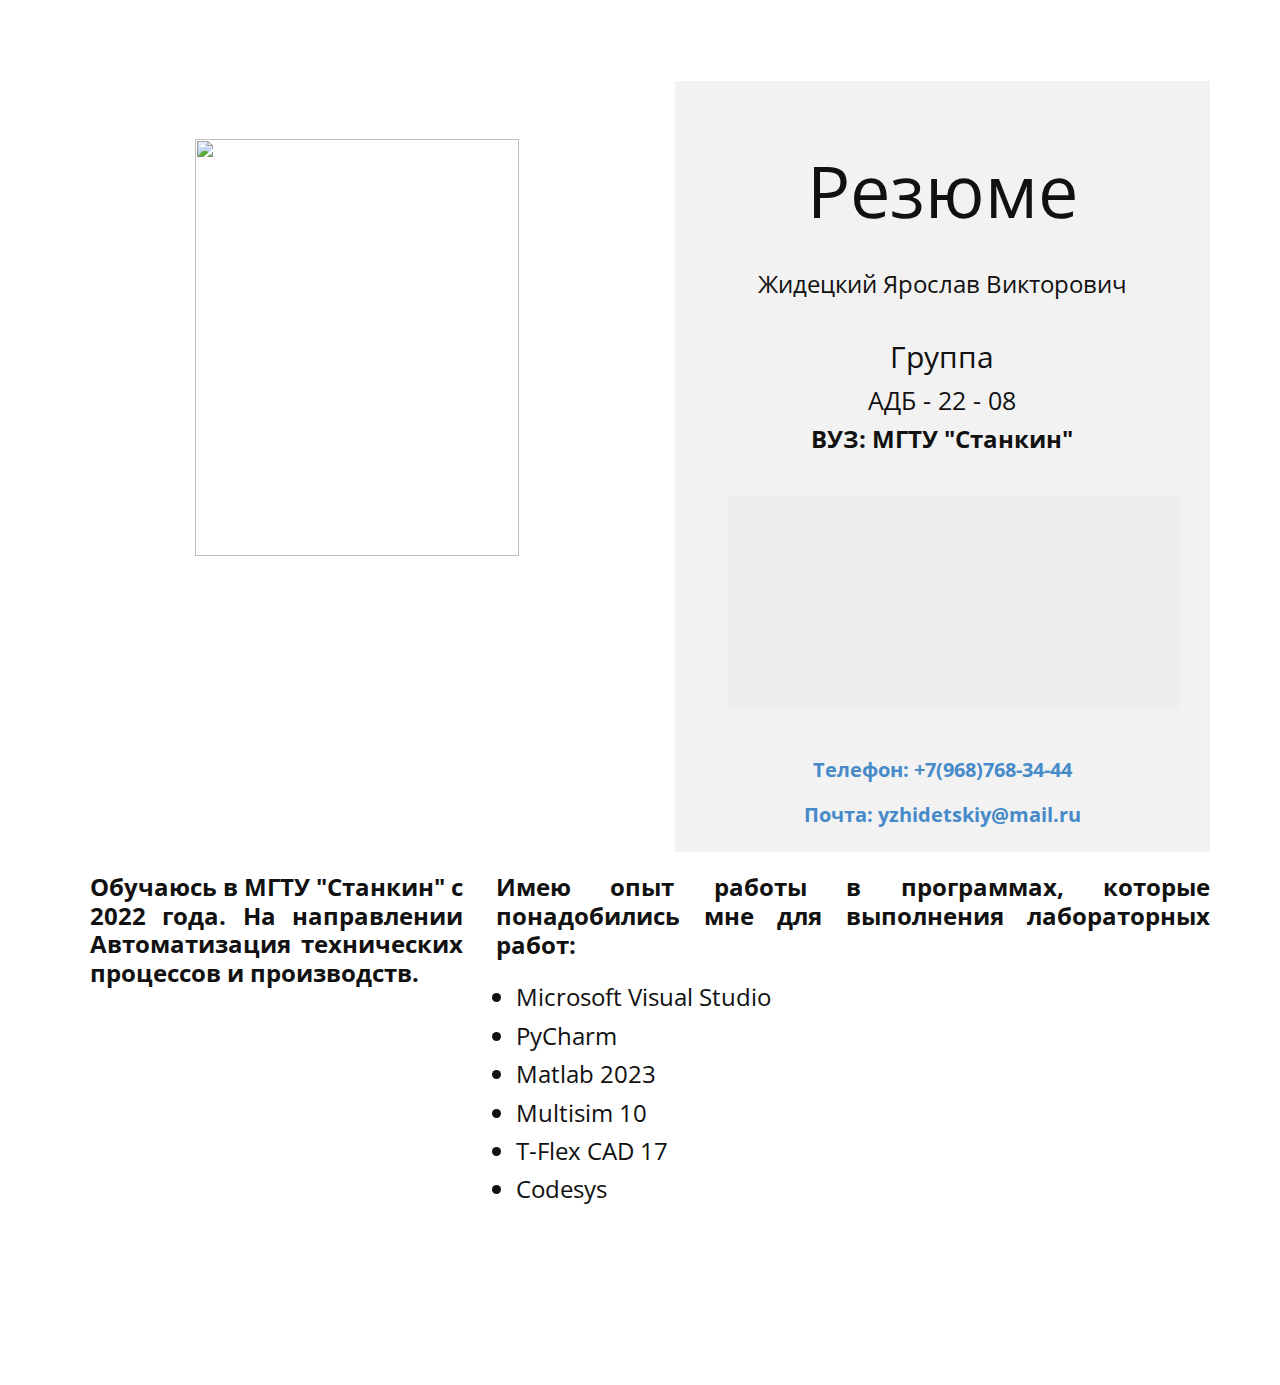
==== index.html @ a61671f0 "Add files via upload" ====
<!DOCTYPE html>
<html style="font-size: 16px;" lang="ru"><head>
    <meta name="viewport" content="width=device-width, initial-scale=1.0">
    <meta charset="utf-8">
    <meta name="keywords" content="Featured clients, Contact Us">
    <meta name="description" content="">
    <title>Главная</title>
    <link rel="stylesheet" href="nicepage.css" media="screen">
<link rel="stylesheet" href="Главная.css" media="screen">
    <script class="u-script" type="text/javascript" src="jquery-1.9.1.min.js" defer=""></script>
    <script class="u-script" type="text/javascript" src="nicepage.js" defer=""></script>
    <meta name="generator" content="Nicepage 6.7.6, nicepage.com">
    <link id="u-theme-google-font" rel="stylesheet" href="https://fonts.googleapis.com/css?family=Roboto:100,100i,300,300i,400,400i,500,500i,700,700i,900,900i|Open+Sans:300,300i,400,400i,500,500i,600,600i,700,700i,800,800i">
    <link id="u-page-google-font" rel="stylesheet" href="https://fonts.googleapis.com/css?family=Montserrat:100,100i,200,200i,300,300i,400,400i,500,500i,600,600i,700,700i,800,800i,900,900i">
    
    
    
    
    <script type="application/ld+json">{
		"@context": "http://schema.org",
		"@type": "Organization",
		"name": "Zhidetskiy_resume",
		"url": "/"
}</script>
    <meta name="theme-color" content="#478ac9">
    <meta property="og:title" content="Главная">
    <meta property="og:type" content="website">
    <link rel="canonical" href="/">
  <meta data-intl-tel-input-cdn-path="intlTelInput/"></head>
  <body data-home-page="https://website6225548.nicepage.io/Главная.html?version=2ecc26d8-dc09-1859-0a1a-3acf0bc43222" data-home-page-title="Главная" data-path-to-root="./" data-include-products="false" class="u-body u-xl-mode" data-lang="ru"><header class="u-clearfix u-container-align-center u-header u-header" id="sec-6a40"><div class="u-clearfix u-sheet u-sheet-1"></div></header>
    <section class="u-align-center u-clearfix u-section-1" id="sec-52f0">
      <div class="u-clearfix u-sheet u-valign-middle u-sheet-1">
        <div class="data-layout-selected u-clearfix u-expanded-width u-gutter-30 u-layout-wrap u-layout-wrap-1">
          <div class="u-layout">
            <div class="u-layout-row">
              <div class="u-align-left u-container-style u-layout-cell u-right-cell u-size-31 u-white u-layout-cell-1">
                <div class="u-container-layout u-container-layout-1">
                  <img class="custom-expanded u-hover-feature u-image u-image-contain u-image-default u-image-1" data-image-width="1400" data-image-height="1800" src="images/photolab8400.jpg">
                </div>
              </div>
              <div class="u-align-center u-container-style u-grey-5 u-layout-cell u-shape-rectangle u-size-29 u-layout-cell-2">
                <div class="u-container-layout u-container-layout-2">
                  <h1 class="u-custom-font u-text u-text-font u-title u-text-1">Резюме</h1>
                  <h4 class="u-custom-font u-text u-text-font u-text-2">Жидецкий Ярослав Викторович </h4>
                  <h3 class="u-custom-font u-text u-text-font u-text-3">Группа</h3>
                  <p class="u-text u-text-4">АДБ - 22 - 08 </p>
                  <h5 class="u-custom-font u-text u-text-font u-text-5">ВУЗ: МГТУ "Станкин" </h5>
                  <div class="u-grey-light-2 u-map u-map-1">
                    <div class="embed-responsive">
                      <iframe class="embed-responsive-item" src="https://maps.google.com/maps?output=embed&amp;q=%D0%9C%D0%93%D0%A2%D0%A3%20%D0%A1%D1%82%D0%B0%D0%BD%D0%BA%D0%B8%D0%BD&amp;z=10&amp;t=m" data-map="[base64]"></iframe>
                    </div>
                  </div>
                  <p class="u-text u-text-6">
                    <a class="u-active-none u-border-0 u-btn u-button-link u-button-style u-hover-none u-none u-text-palette-1-base u-btn-1" href="tel:+7(968)768-34-44">Телефон: +7(968)768-34-44<br>
                    </a>
                  </p>
                  <p class="u-text u-text-7">
                    <a class="u-active-none u-border-none u-btn u-button-link u-button-style u-hover-none u-none u-text-palette-1-base u-btn-2" href="mailto:yzhidetskiy@mail.ru?subject=%D0%92%D0%BE%D0%BF%D1%80%D0%BE%D1%81">Почта: yzhidetskiy@mail.ru</a>
                  </p>
                </div>
              </div>
            </div>
          </div>
        </div>
      </div>
      
      
    </section>
    <section class="u-clearfix u-section-2" id="sec-c7d8">
      <div class="u-clearfix u-sheet u-sheet-1">
        <h5 class="u-align-justify u-custom-font u-text u-text-font u-text-1">Обучаюсь в МГТУ "Станкин" с 2022 года. На направлении Автоматизация технических процессов и производств.</h5>
        <h5 class="u-align-justify u-custom-font u-text u-text-font u-text-2">Имею опыт работы в программах, которые понадобились мне для выполнения лабораторных работ:</h5>
        <ul class="u-align-justify u-text u-text-3">
          <li>Microsoft Visual Studio</li>
          <li>PyCharm</li>
          <li>Matlab 2023</li>
          <li>Multisim 10</li>
          <li>T-Flex CAD 17 </li>
          <li>Codesys</li>
        </ul>
      </div>
      
      
    </section>

  
</body></html>
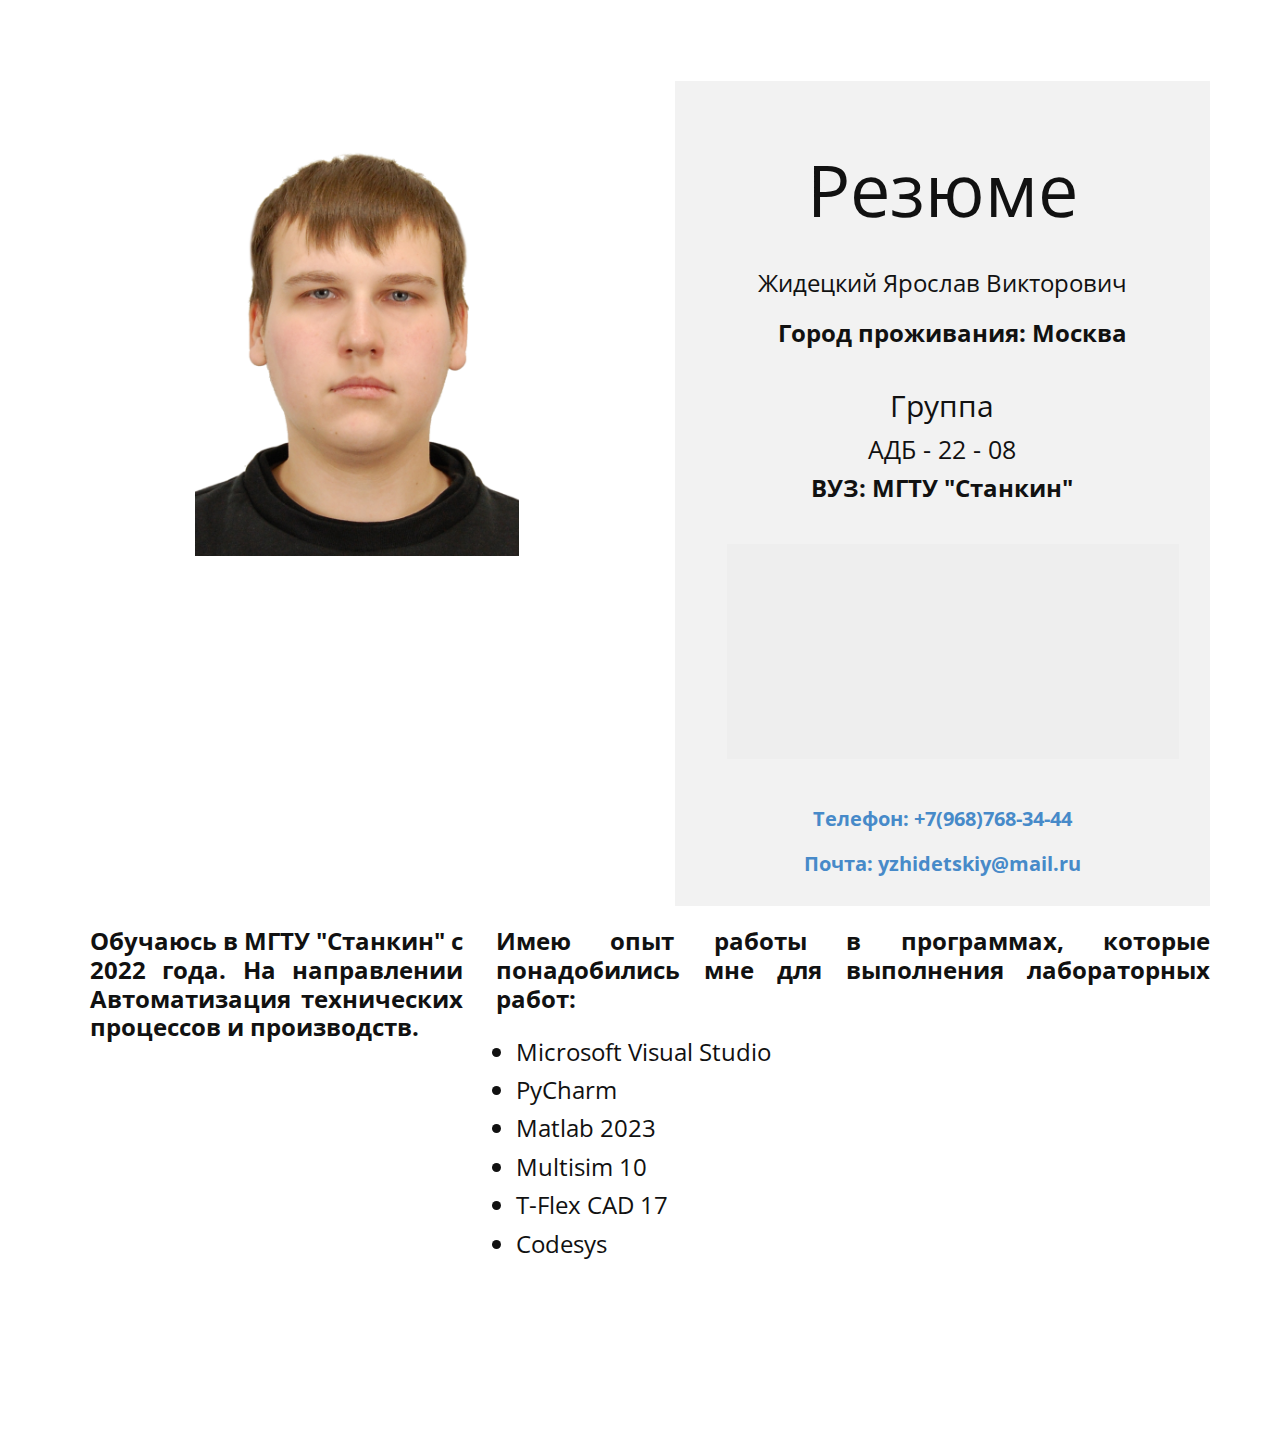
==== commit 2bc42b81: "Add files via upload" ====
--- a/index.html
+++ b/index.html
@@ -27,7 +27,7 @@
     <meta property="og:type" content="website">
     <link rel="canonical" href="/">
   <meta data-intl-tel-input-cdn-path="intlTelInput/"></head>
-  <body data-home-page="https://website6225548.nicepage.io/Главная.html?version=2ecc26d8-dc09-1859-0a1a-3acf0bc43222" data-home-page-title="Главная" data-path-to-root="./" data-include-products="false" class="u-body u-xl-mode" data-lang="ru"><header class="u-clearfix u-container-align-center u-header u-header" id="sec-6a40"><div class="u-clearfix u-sheet u-sheet-1"></div></header>
+  <body data-home-page="https://website6225548.nicepage.io/Главная.html?version=9775ccfd-e073-a1c1-121c-3ebdc267af38" data-home-page-title="Главная" data-path-to-root="./" data-include-products="false" class="u-body u-xl-mode" data-lang="ru"><header class="u-clearfix u-container-align-center u-header u-header" id="sec-6a40"><div class="u-clearfix u-sheet u-sheet-1"></div></header>
     <section class="u-align-center u-clearfix u-section-1" id="sec-52f0">
       <div class="u-clearfix u-sheet u-valign-middle u-sheet-1">
         <div class="data-layout-selected u-clearfix u-expanded-width u-gutter-30 u-layout-wrap u-layout-wrap-1">
@@ -42,19 +42,20 @@
                 <div class="u-container-layout u-container-layout-2">
                   <h1 class="u-custom-font u-text u-text-font u-title u-text-1">Резюме</h1>
                   <h4 class="u-custom-font u-text u-text-font u-text-2">Жидецкий Ярослав Викторович </h4>
-                  <h3 class="u-custom-font u-text u-text-font u-text-3">Группа</h3>
-                  <p class="u-text u-text-4">АДБ - 22 - 08 </p>
-                  <h5 class="u-custom-font u-text u-text-font u-text-5">ВУЗ: МГТУ "Станкин" </h5>
+                  <h5 class="u-custom-font u-text u-text-font u-text-3">Город проживания: Москва </h5>
+                  <h3 class="u-custom-font u-text u-text-font u-text-4">Группа</h3>
+                  <p class="u-text u-text-5">АДБ - 22 - 08 </p>
+                  <h5 class="u-custom-font u-text u-text-font u-text-6">ВУЗ: МГТУ "Станкин" </h5>
                   <div class="u-grey-light-2 u-map u-map-1">
                     <div class="embed-responsive">
                       <iframe class="embed-responsive-item" src="https://maps.google.com/maps?output=embed&amp;q=%D0%9C%D0%93%D0%A2%D0%A3%20%D0%A1%D1%82%D0%B0%D0%BD%D0%BA%D0%B8%D0%BD&amp;z=10&amp;t=m" data-map="[base64]"></iframe>
                     </div>
                   </div>
-                  <p class="u-text u-text-6">
+                  <p class="u-text u-text-7">
                     <a class="u-active-none u-border-0 u-btn u-button-link u-button-style u-hover-none u-none u-text-palette-1-base u-btn-1" href="tel:+7(968)768-34-44">Телефон: +7(968)768-34-44<br>
                     </a>
                   </p>
-                  <p class="u-text u-text-7">
+                  <p class="u-text u-text-8">
                     <a class="u-active-none u-border-none u-btn u-button-link u-button-style u-hover-none u-none u-text-palette-1-base u-btn-2" href="mailto:yzhidetskiy@mail.ru?subject=%D0%92%D0%BE%D0%BF%D1%80%D0%BE%D1%81">Почта: yzhidetskiy@mail.ru</a>
                   </p>
                 </div>
@@ -82,6 +83,5 @@
       
       
     </section>
-
-  
+     
 </body></html>--- a/Главная.css
+++ b/Главная.css
@@ -1,5 +1,5 @@
 .u-section-1 .u-sheet-1 {
-  min-height: 772px;
+  min-height: 826px;
 }
 
 .u-section-1 .u-layout-wrap-1 {
@@ -8,7 +8,7 @@
 }
 
 .u-section-1 .u-layout-cell-1 {
-  min-height: 798px;
+  min-height: 855px;
 }
 
 .u-section-1 .u-container-layout-1 {
@@ -27,7 +27,7 @@
 }
 
 .u-section-1 .u-layout-cell-2 {
-  min-height: 798px;
+  min-height: 855px;
   background-image: none;
 }
 
@@ -36,7 +36,7 @@
 }
 
 .u-section-1 .u-text-1 {
-  margin: 40px 31px 0;
+  margin: 39px 31px 0;
 }
 
 .u-section-1 .u-text-2 {
@@ -44,17 +44,22 @@
 }
 
 .u-section-1 .u-text-3 {
+  font-size: 1.5rem;
+  margin: 21px 20px 0 41px;
+}
+
+.u-section-1 .u-text-4 {
   width: 215px;
   margin: 40px auto 0;
 }
 
-.u-section-1 .u-text-4 {
+.u-section-1 .u-text-5 {
   font-size: 1.5625rem;
   width: 413px;
   margin: 5px auto 0;
 }
 
-.u-section-1 .u-text-5 {
+.u-section-1 .u-text-6 {
   font-size: 1.5rem;
   margin: 5px 30px 0;
 }
@@ -62,10 +67,10 @@
 .u-section-1 .u-map-1 {
   width: 452px;
   height: 215px;
-  margin: 41px 31px 0 auto;
-}
-
-.u-section-1 .u-text-6 {
+  margin: 41px auto 0 52px;
+}
+
+.u-section-1 .u-text-7 {
   font-weight: 700;
   line-height: 2;
   font-size: 1.25rem;
@@ -77,7 +82,7 @@
   padding: 0;
 }
 
-.u-section-1 .u-text-7 {
+.u-section-1 .u-text-8 {
   font-weight: 700;
   line-height: 2;
   font-size: 1.25rem;
@@ -96,11 +101,11 @@
   }
 
   .u-section-1 .u-layout-cell-1 {
-    min-height: 658px;
+    min-height: 705px;
   }
 
   .u-section-1 .u-layout-cell-2 {
-    min-height: 658px;
+    min-height: 705px;
   }
 
   .u-section-1 .u-text-1 {
@@ -113,14 +118,35 @@
     margin-right: 0;
   }
 
+  .u-section-1 .u-text-3 {
+    margin-right: 0;
+    margin-left: 0;
+  }
+
   .u-section-1 .u-text-5 {
+    margin-left: 13px;
+    margin-right: 13px;
+  }
+
+  .u-section-1 .u-text-6 {
     margin-left: 0;
     margin-right: 0;
   }
 
   .u-section-1 .u-map-1 {
     width: 439px;
-    margin-right: 0;
+    margin-left: 0;
+    margin-right: 0;
+  }
+
+  .u-section-1 .u-text-7 {
+    margin-left: 11px;
+    margin-right: 11px;
+  }
+
+  .u-section-1 .u-text-8 {
+    margin-left: 12px;
+    margin-right: 12px;
   }
 }
 
@@ -130,7 +156,7 @@
   }
 
   .u-section-1 .u-layout-cell-1 {
-    min-height: 504px;
+    min-height: 540px;
   }
 
   .u-section-1 .u-image-1 {
@@ -142,7 +168,9 @@
     min-height: 100px;
   }
 
-  .u-section-1 .u-text-4 {
+  .u-section-1 .u-text-5 {
+    margin-left: 0;
+    margin-right: 0;
     width: 333px;
   }
 
@@ -150,11 +178,15 @@
     width: 333px;
   }
 
-  .u-section-1 .u-text-6 {
+  .u-section-1 .u-text-7 {
+    margin-left: 0;
+    margin-right: 0;
     width: 333px;
   }
 
-  .u-section-1 .u-text-7 {
+  .u-section-1 .u-text-8 {
+    margin-left: 0;
+    margin-right: 0;
     width: 333px;
   }
 }
@@ -165,13 +197,32 @@
   }
 
   .u-section-1 .u-layout-cell-1 {
-    min-height: 732px;
+    min-height: 784px;
   }
 
   .u-section-1 .u-container-layout-1 {
     padding-left: 10px;
     padding-right: 10px;
   }
+
+  .u-section-1 .u-text-5 {
+    margin-left: auto;
+    margin-right: auto;
+  }
+
+  .u-section-1 .u-map-1 {
+    margin-right: auto;
+  }
+
+  .u-section-1 .u-text-7 {
+    margin-left: auto;
+    margin-right: auto;
+  }
+
+  .u-section-1 .u-text-8 {
+    margin-left: auto;
+    margin-right: auto;
+  }
 }
 
 @media (max-width: 575px) {
@@ -180,7 +231,22 @@
   }
 
   .u-section-1 .u-layout-cell-1 {
-    min-height: 461px;
+    min-height: 494px;
+  }
+
+  .u-section-1 .u-text-5 {
+    margin-left: 4px;
+    margin-right: 4px;
+  }
+
+  .u-section-1 .u-text-7 {
+    margin-left: 4px;
+    margin-right: 4px;
+  }
+
+  .u-section-1 .u-text-8 {
+    margin-left: 4px;
+    margin-right: 4px;
   }
 }
 
